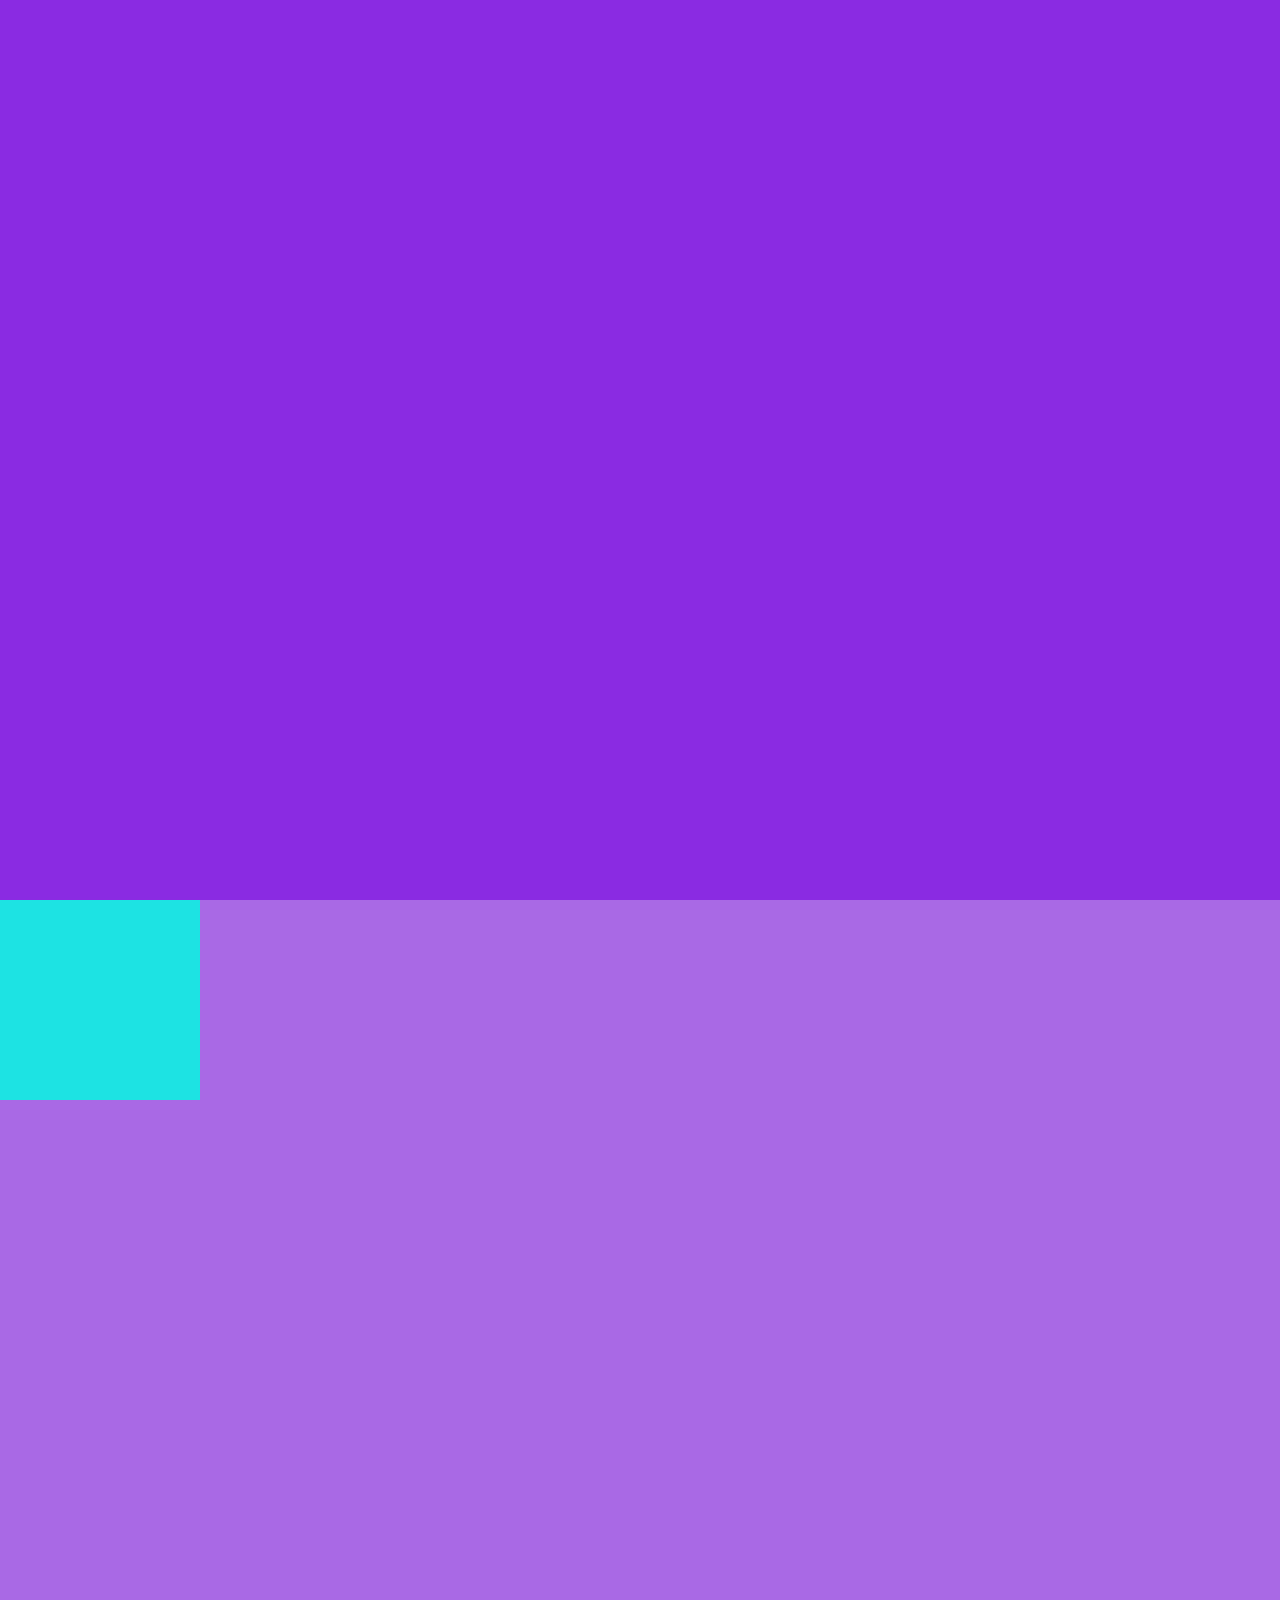
==== CSS/Flexbox/index.html @ 2a50297b "Transform, nth-child and flexbox: part 1" ====
<!DOCTYPE html>
<html lang="en">
<head>
    <meta charset="UTF-8">
    <meta name="viewport" content="width=device-width, initial-scale=1.0">
    <title>Document</title>
    <link rel="stylesheet" href="style.css">
</head>
<body>
    <!-- <div class="box"></div>
    <div class="box"></div>
    <div class="box"></div>
    <div class="box"></div>
    <div class="box"></div> -->

    <div class="page"></div>
    <div class="page">
        <div id="box"></div>
    </div>
    <div class="page"></div>
    <div class="page"></div>
</body>
</html>
---- CSS/Flexbox/style.css ----
/* Transform rotate(deg) is used to rotate an element clockwise or counterclockwise. The rotation is defined by the angle of rotation in degrees. The rotation can be applied to the 2D plane (X and Y axis) or the 3D plane (X, Y, and Z axis).: 
 x axis
 Y axis
 z axis
 
 body{
 perspective : 1000px}
 
 Only then you can view the rotation
 
 Also there is Skew and Scale in transform

 Position absolute make the element rise and get free, whereas Position relative keeps the element in with respect to its parent element.*/

 *{
    margin: 0;
    padding: 0;
    box-sizing: border-box;
}

html,
body{
    height: 100%;
    width: 100%;
}

/* .box{
    height: 200px;
    width: 200px;
    background-color: aqua;
    border: 2px solid white;
}

.box:nth-child(2n){
    background-color: blueviolet;
target a element instead of using id & use nth last child for dooing it in reverse */

.page{
    height: 100%;
    width: 100%;
    background-color: blueviolet;
}

.page:nth-child(2)
{
    height: 100%;
    width: 100%;
    background-color: rgb(169, 105, 229);
}

.page:nth-child(3)
{
    height: 100%;
    width: 100%;
    background-color: rgb(177, 127, 224);
}
.page:nth-child(4)
{
    height: 100%;
    width: 100%;
    background-color: rgb(194, 162, 224);
}

#box{
    height: 200px;
    width: 200px;
    background-color: rgb(29, 227, 227);
    position: sticky;
    top: 30%;
}

/* See, you cannot be using position absolute and move it accordingly as a developer because its not responsive as well.
   So, we introduce display : flex. In flex, you can control elements in 2 axis Y axis (Align items) and x axis (Justify Content)
   To use empty space, we use space between, space around etc..
   x axis - main axis
   y axis - cross axis*/
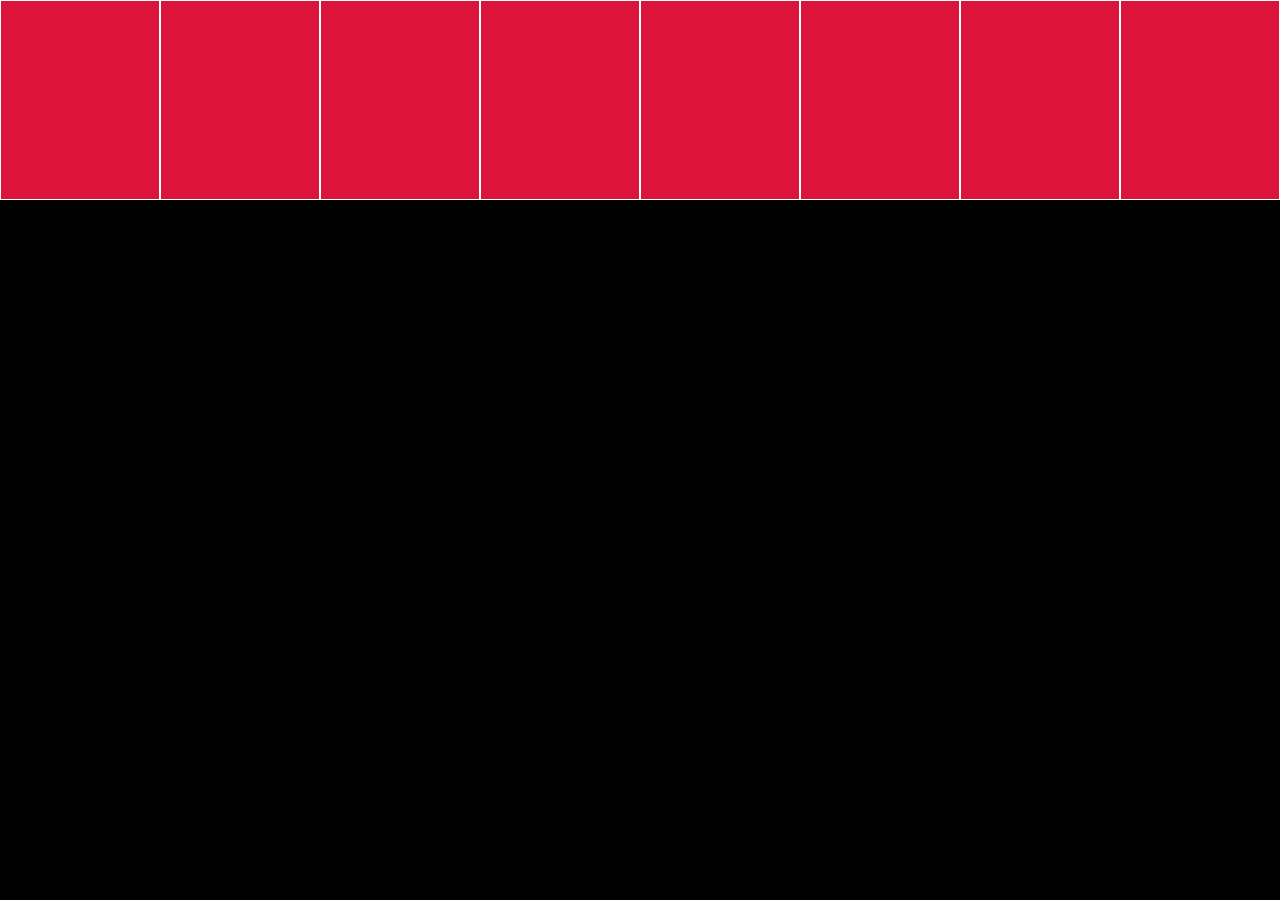
==== commit 24f2e7e8: "Flexbox: part-2" ====
--- a/CSS/Flexbox/index.html
+++ b/CSS/Flexbox/index.html
@@ -13,11 +13,23 @@
     <div class="box"></div>
     <div class="box"></div> -->
 
-    <div class="page"></div>
+    <!-- <div class="page"></div>
     <div class="page">
         <div id="box"></div>
     </div>
     <div class="page"></div>
-    <div class="page"></div>
+    <div class="page"></div> -->
+
+    <div class="parent">
+    
+    <div class="flexbox"></div>
+    <div class="flexbox"></div>
+    <div class="flexbox"></div>
+    <div class="flexbox"></div>
+    <div class="flexbox"></div>
+    <div class="flexbox"></div>
+    <div class="flexbox"></div>
+    <div class="flexbox"></div>
+    </div>
 </body>
 </html>
--- a/CSS/Flexbox/style.css
+++ b/CSS/Flexbox/style.css
@@ -35,7 +35,7 @@
     background-color: blueviolet;
 target a element instead of using id & use nth last child for dooing it in reverse */
 
-.page{
+/* .page{
     height: 100%;
     width: 100%;
     background-color: blueviolet;
@@ -67,10 +67,32 @@
     background-color: rgb(29, 227, 227);
     position: sticky;
     top: 30%;
-}
+} */
 
 /* See, you cannot be using position absolute and move it accordingly as a developer because its not responsive as well.
    So, we introduce display : flex. In flex, you can control elements in 2 axis Y axis (Align items) and x axis (Justify Content)
    To use empty space, we use space between, space around etc..
    x axis - main axis
-   y axis - cross axis*/+   y axis - cross axis
+   
+   But with flex, you can work with only 1D direction at a time. That's why, Grid was introduced */
+
+   .parent{
+    height: 100%;
+    width: 100%;
+    background-color: black;
+    display: flex;
+    /* overflow: auto; to control overflow of div */
+    /* flex-wrap: wrap; To not shrink size */
+    /* gap: 20px; to provide gap 
+    row gap
+    col gap*/
+   }
+
+   .flexbox{
+    height: 200px;
+    width: 200px;
+    background-color: crimson;
+    border: 1px solid white;
+    /* flex-shrink: 0; to not let the element shrink */
+   }
